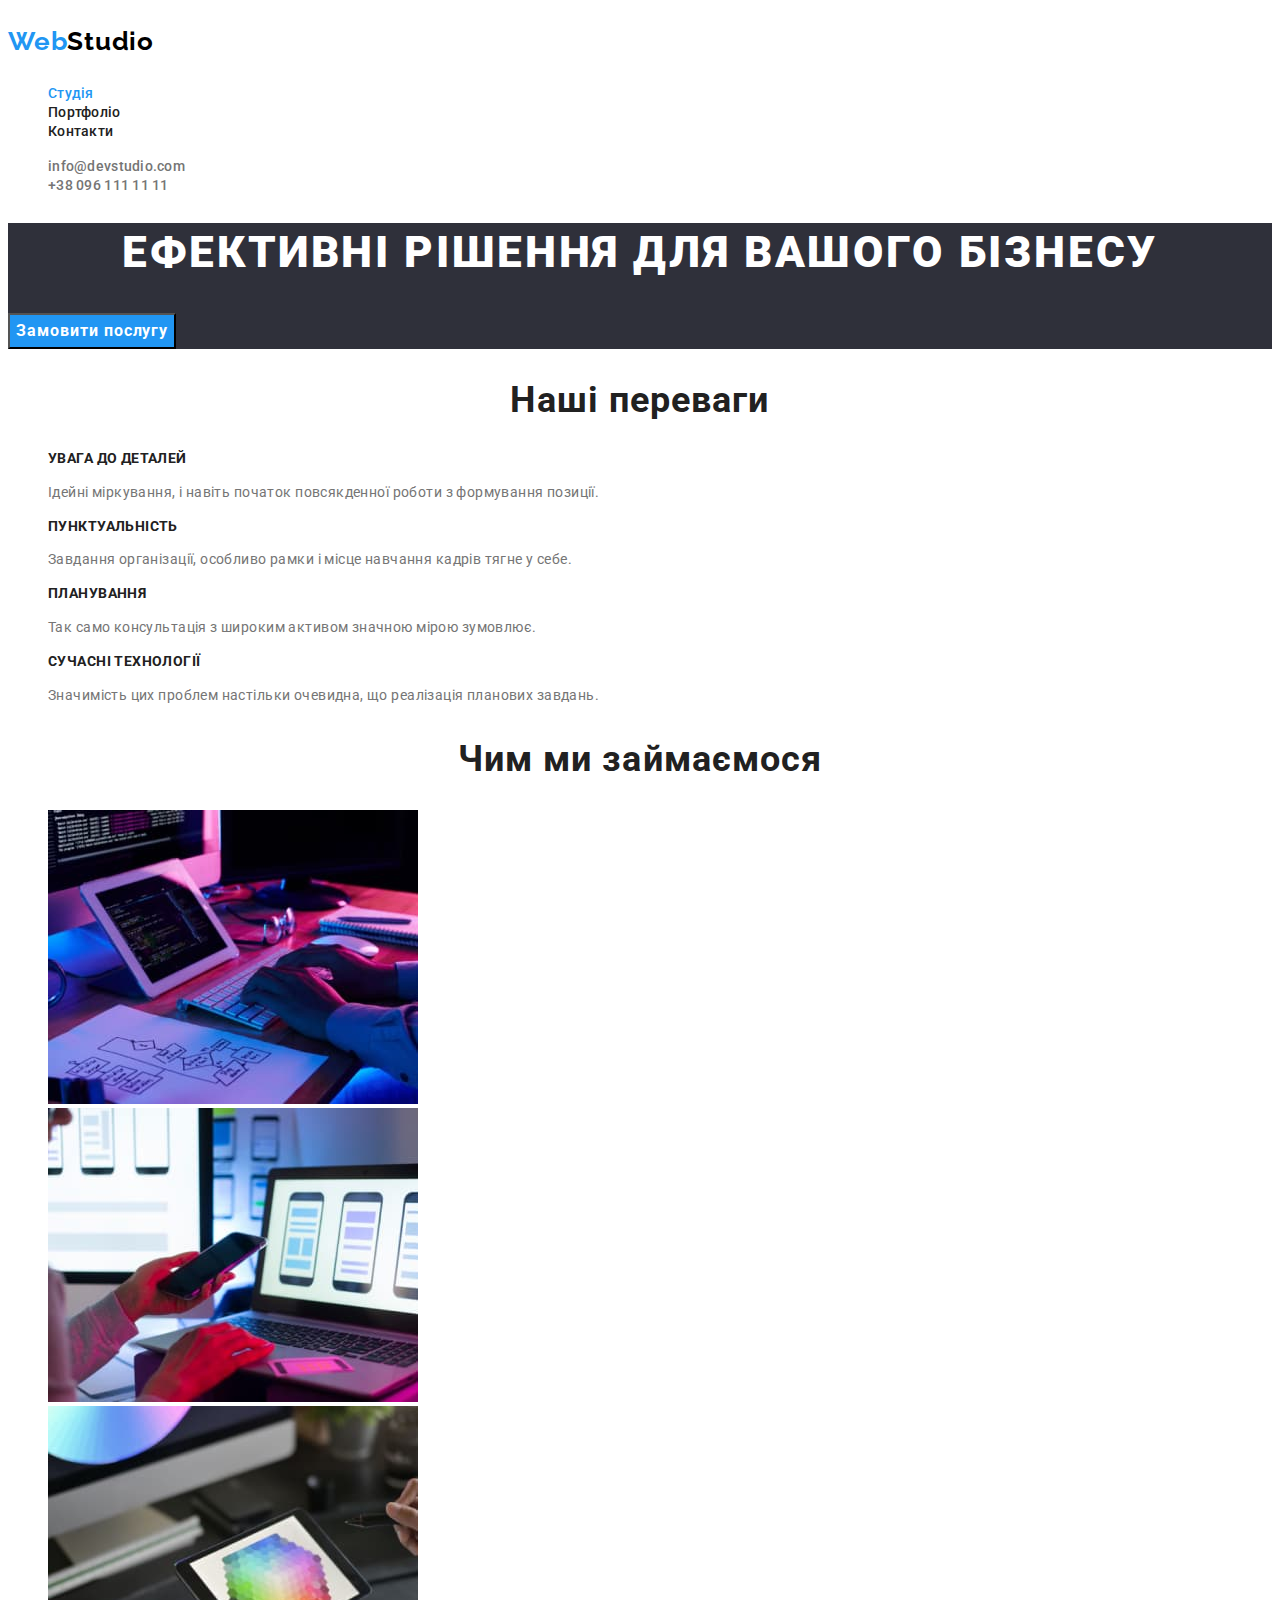
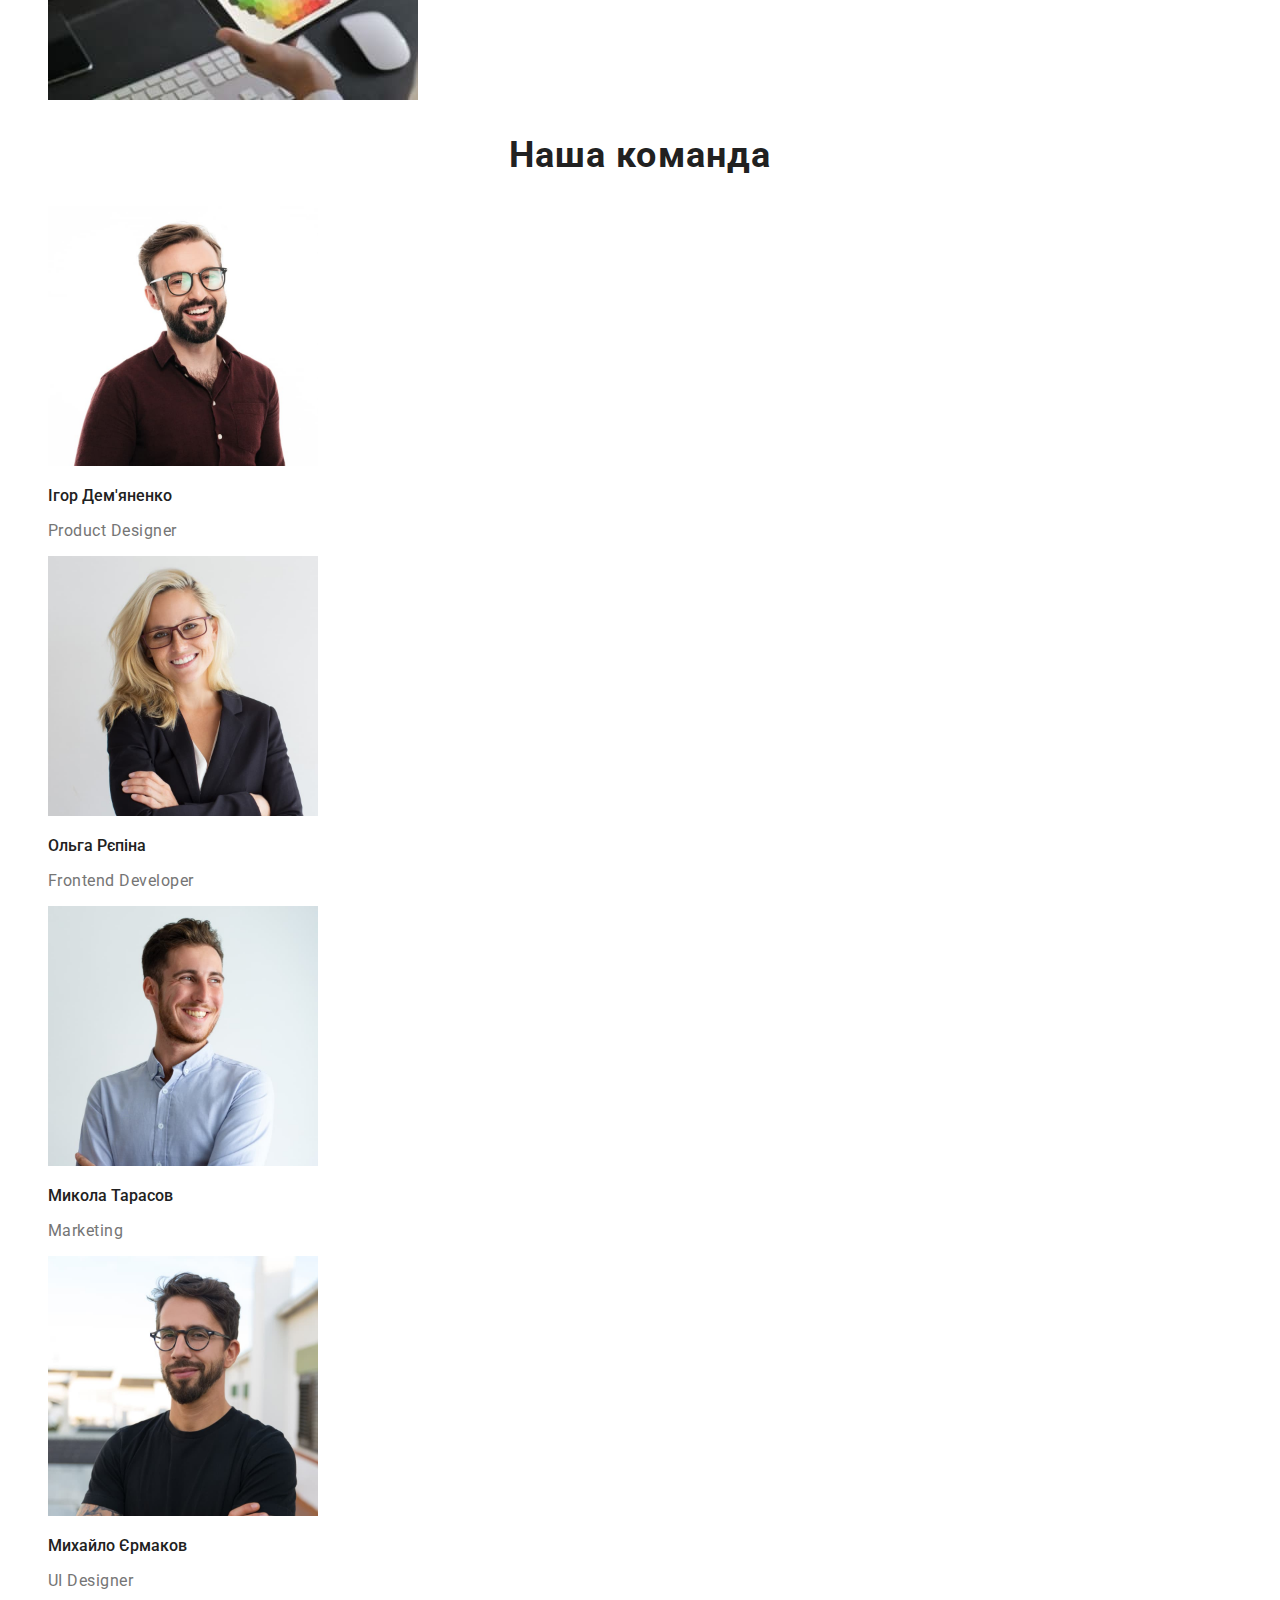
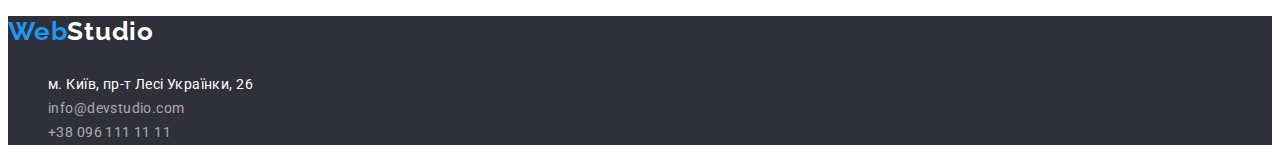
==== index.html @ 31d6a475 "from HW2" ====
<!DOCTYPE html>
<html lang="uk">
<head>
    <meta charset="UTF-8">
    <meta http-equiv="X-UA-Compatible" content="IE=edge">
    <meta name="viewport" content="width=, initial-scale=1.0">
    <title>Document</title>
    <link rel="preconnect" href="https://fonts.googleapis.com">
    <link rel="preconnect" href="https://fonts.gstatic.com" crossorigin>
    <link href="https://fonts.googleapis.com/css2?family=Raleway:wght@700&family=Roboto:wght@400;500;700;900&display=swap"
        rel="stylesheet">
    <link rel='stylesheet' type='text/css' media='screen' href='./css/styles.css'>
</head>
<body>
   <header>
    <a href="./" class="logo link"> 
        <p><span class="logo-span">Web</span>Studio</p>
    </a>
    <nav class="site-nav">
        <ul class="list">
            <li><a href="./" class="link current">Студія</a></li>
            <li><a href="./portfolio.html" class="link">Портфоліо</a></li>
            <li><a href="" class="link">Контакти</a></li>
        </ul>
    </nav>
         <ul class="list">
            <li><a href="mailto:info@devstudio.com" class="contact link">info@devstudio.com</a></li>
            <li><a href="tel:+380961111111" class="contact link">+38 096 111 11 11</a></li>
        </ul>
    </header> 
    <main>
        <!-- Ефективні рішення -->
        <section class="hero">
           <h1 class="hero-title">Ефективні рішення для вашого бізнесу</h1> 
           <button type="button" class="hero-button">Замовити послугу</button>
        </section>
        <!-- Наші переваги -->
        <section class="section">
            <h2 class="section-title">Наші переваги</h2>
            <ul class="list">
                <li>
                    <h3 class="list-title">Увага до деталей</h3>
                    <p class="text">Ідейні міркування, і навіть початок повсякденної роботи з формування позиції.</p>
                </li>
                <li>
                    <h3 class="list-title">Пунктуальність</h3>
                    <p class="text">Завдання організації, особливо рамки і місце навчання кадрів тягне у себе.</p>
                </li>
                <li>
                    <h3 class="list-title">Планування</h3>
                    <p class="text">Так само консультація з широким активом значною мірою зумовлює.</p>
                </li>
                <li>
                    <h3 class="list-title">Сучасні технології</h3>
                    <p class="text">Значимість цих проблем настільки очевидна, що реалізація планових завдань.</p>
                </li>
            </ul>

        </section>
        <!-- Чии ми займаємося -->
        <section class="section">
            <h2 class="section-title">Чим ми займаємося</h2>
            <ul class="list">
                <li>
                    <a> <img src="./images/keyboard.jpg"                         
                        alt="Розробка алгоритмів"
                        width="370">
                    </a>
                </li>
                <li>
                    <a> <img 
                        src="./images/mobile.jpg"                         
                        alt="Розробка мобільних додатків"
                        width="370">
                    </a>
                </li>
                <li>
                    <a> <img
                        src="./images/tablet.jpg" 
                        alt="Дизайн додатків"
                        width="370">
                    </a>
                </li>

            </ul>
        </section>
        <!-- Наша команда -->
        <section class="section">
            <h2 class="section-title">Наша команда</h2>
            <ul class="list">
                <li>
                    <img src="./images/igor.jpg" alt="Ігор Дем'яненко" width="270">
                    <h3 class="list-title-card">Ігор Дем'яненко</h3>
                    <p class="text-card">Product Designer</p>
                </li>
                <li>
                    <img src="./images/olga.jpg" alt="Ольга Рєпіна" width="270">
                    <h3 class="list-title-card">Ольга Рєпіна</h3>
                    <p class="text-card">Frontend Developer</p>
                </li>
                <li>
                    <img src="./images/mykola.jpg" alt="Микола Тарасов" width="270">
                    <h3 class="list-title-card">Микола Тарасов</h3>
                    <p class="text-card">Marketing</p>
                </li>
                <li>
                    <img src="./images/myhaylo.jpg" alt="Михайло Єрмаков" width="270">
                    <h3 class="list-title-card">Михайло Єрмаков</h3>
                    <p class="text-card">UI Designer</p>
                </li>               
            </ul>

        </section>
    </main>
    <footer class="footer">
        <a href="./" class="logo link">
        <p><span class="logo-span">Web</span>Studio</p>
        </a>
        <address>
            <ul class="list">
                <li>
                    <a href="https://goo.gl/maps/5GoLToWiokg9kuVe7" class="address link">м. Київ, пр-т Лесі Українки, 26</a>
                </li>
                <li>
                    <a href="mailto:info@devstudio.com" class="contact-footer link">info@devstudio.com</a>
                </li>
                <li>
                    <a href="tel:+380961111111" class="contact-footer link">+38 096 111 11 11</a>
                </li>
            </ul>
        </address>

    </footer>
</body>
</html>
---- css/styles.css ----
:root {
    --bg-color-white: #ffffff;
    --bg-color-primary: #f5f5f5;
    --bg-color-secondary: #f5f4fa;
    --bd-color-brand: #2f303a;
    --bg-color-cards: #eeeeee;
    --primary-text-color: #212121;
    --secondary-text-color: #757575;
    --color-text-white: #ffffff;
    --color-text-focus: #2196f3;
    --color-button-primary: #2196f3;
    --color-button-secondary: #f5f4fa;
    --color-contact: rgba(255,255,255,0.6);
    }
body {
        background-color: var(--bg-color-white);
        font-family: Roboto, sans-serif;         
    }
.link {
    text-decoration: none;
}
.list {
        list-style: none;
    }
    /* Logo  */
.logo {
    font-family: Raleway, sans-serif;
    font-weight: 700;
    font-size: 26px;
    line-height: 1.19;
    letter-spacing: 0.03em;
    color: #000;
}
.logo-span {
    color: var(--color-text-focus);
}
    /* site-nav */
.site-nav .link {
    color: var(--primary-text-color);
    font-weight: 500;
    font-size: 14px;
    line-height: 1.14;
    letter-spacing: 0.02em;
     }
.site-nav .link.current {
    color: var(--color-text-focus);
}

.site-nav .link:hover,
.site-nav .link:focus {
    color: var(--color-text-focus);   
            }
/* Contact */
.contact {
    color: var(--secondary-text-color);
    font-weight: 500;
    font-size: 14px;
    line-height: 1.14x;
    letter-spacing: 0.02em;
}
.contact:hover,
.contact:focus {
    color: var(--color-text-focus);
}
/* Hero */
.hero {
    color: var(--color-text-white);
    background-color: var(--bd-color-brand);
}
.hero-title {
    font-weight: 900;
    font-size: 44px;
    line-height: 1.36;
    text-align: center;
    letter-spacing: 0.06em;
    text-transform: uppercase;
}
.hero-button {
    color: var(--color-text-white);
    background-color: var(--color-button-primary);
    font-family: Roboto, sans-serif;
    font-weight: 700;
    font-size: 16px;
    line-height: 1.88;
    text-align: center;
    letter-spacing: 0.06em;
}
/* section */
.section-title{
    color: var(--primary-text-color);
    font-weight: 700;
    font-size: 36px;
    line-height: 1.17;
    text-align: center;
    letter-spacing: 0.03em;
}
.list-title {
    color: var(--primary-text-color);
    font-weight: 700;
    font-size: 14px;
    line-height: 1.14;
    letter-spacing: 0.03em;
    text-transform: uppercase;
}
.list-title-card {
    color: var(--primary-text-color);
    font-weight: 500;
    font-size: 16px;
    line-height: 1.19;
}
.list-title-portfolio {
    color: var(--primary-text-color);
    font-weight: 700;
    font-size: 18px;
    line-height: 2;
    letter-spacing: 0.06em;

    
}
.text {
    color: var(--secondary-text-color);
    font-size: 14px;
    line-height: 1.71;
    letter-spacing: 0.03em;
}
.text-card {
    color: var(--secondary-text-color);
    font-size: 16px;
    line-height: 1.19;    
    letter-spacing: 0.03em;
}
.text-portfolio {
    color: var(--secondary-text-color);
    font-size: 16px;
    line-height: 1.88;
    letter-spacing: 0.03em;   
}
/* button */
.button {
    color: var(--primary-text-color);
    background-color: var(--bg-color-secondary);
    font-family: Roboto, sans-serif;
    font-weight: 500;
    font-size: 16px;
    line-height: 1.63;
    text-align: center;
    letter-spacing: 0.03em;
}
.button:hover,
.button:focus {
    color: var(--color-text-white);
    background-color: var(--color-text-focus);
} 

/* Footer */
.footer {
    background-color: var(--bd-color-brand);
}
.footer .logo {
    color: var(--color-text-white);
}
.address {
    color: var(--color-text-white);
    font-style: normal;
    font-size: 14px;
    line-height: 1.71;
    letter-spacing: 0.03em;
}

.contact-footer {
    color: var(--color-contact);
    font-style: normal;
    font-size: 14px;
    line-height: 1.71;
    letter-spacing: 0.03em;
}
.address:hover,
.address:focus,
.contact-footer:hover,
.contact-footer:focus {
    color: var(--color-text-focus);
}
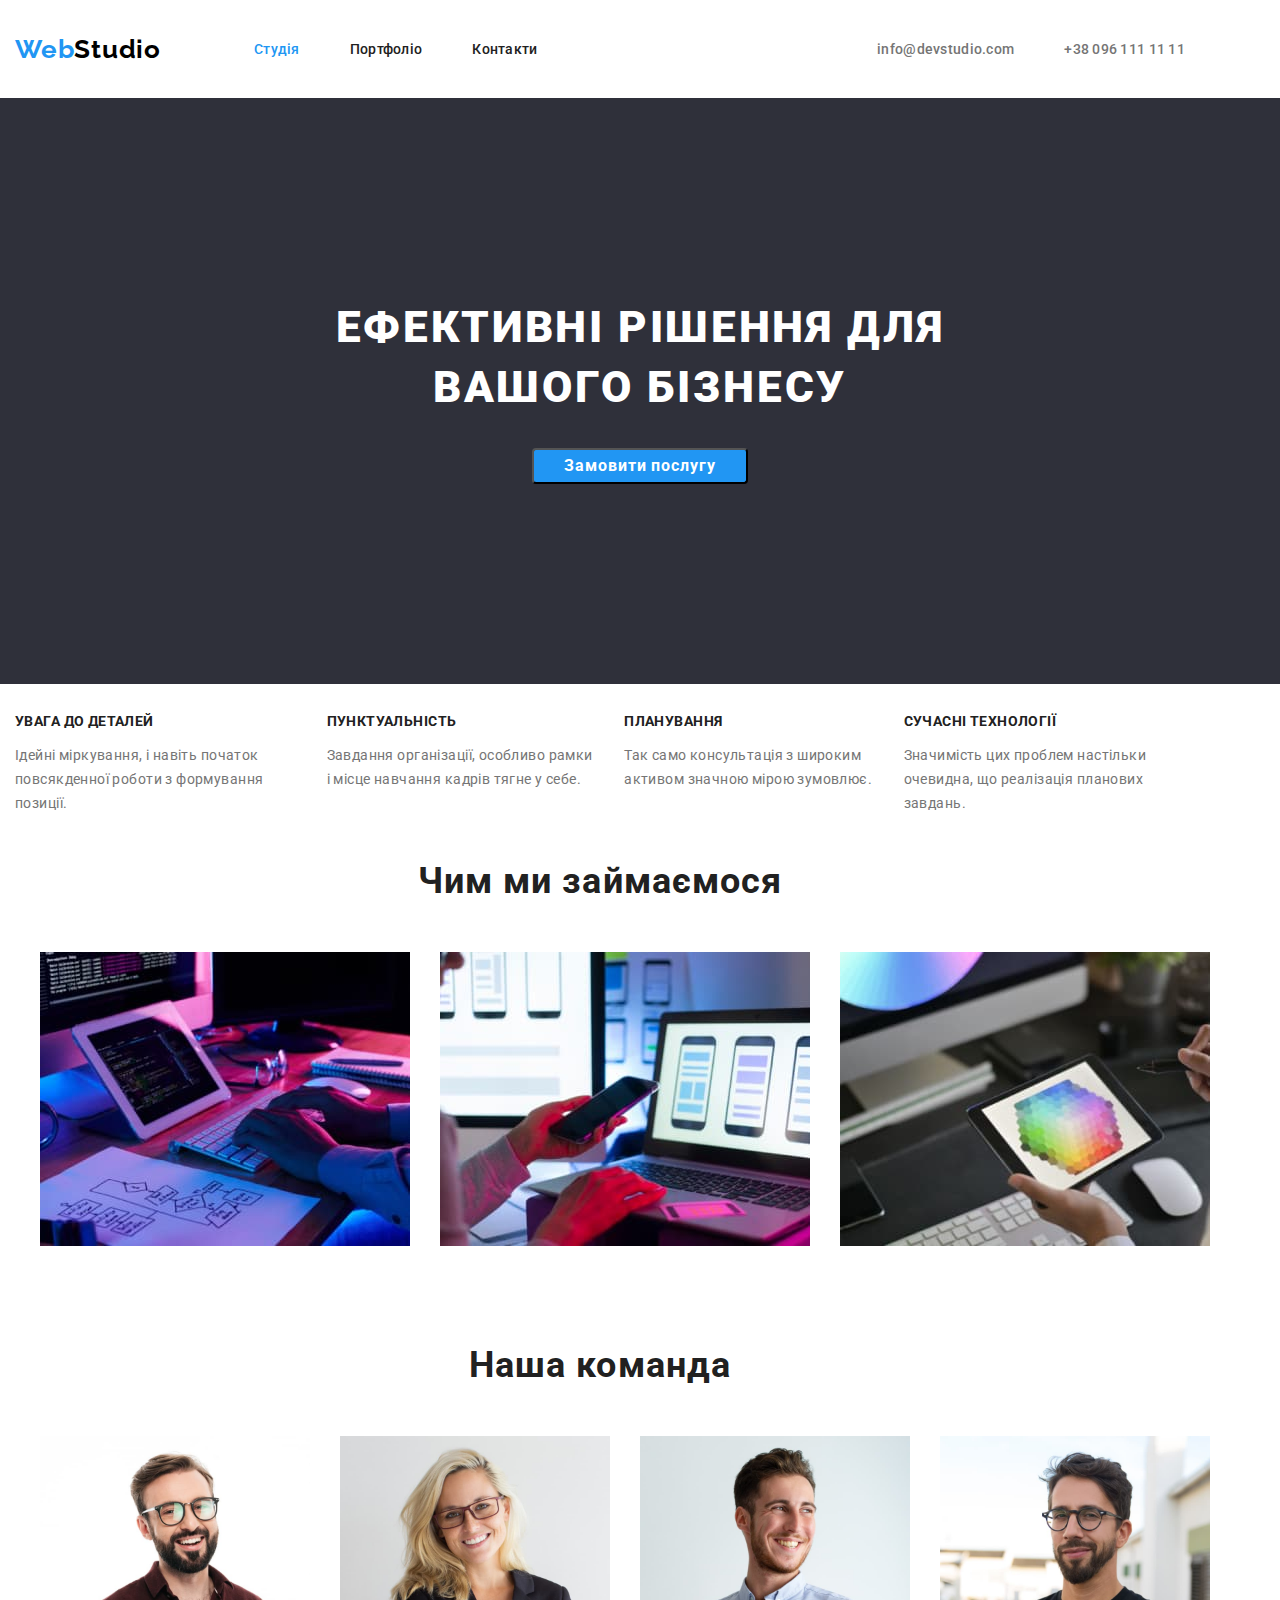
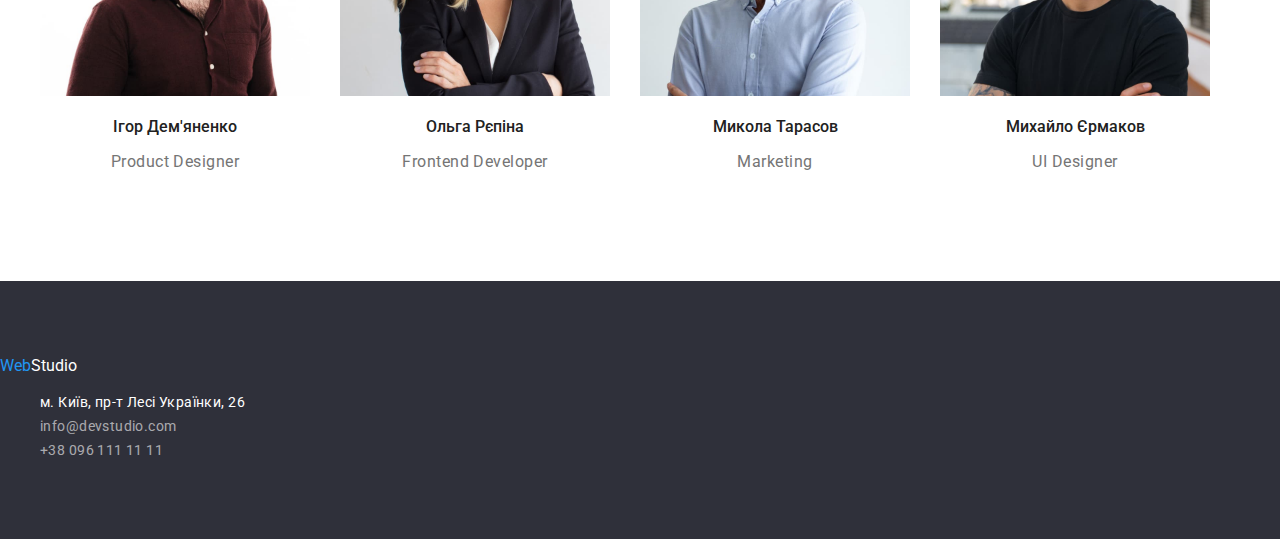
==== commit 0b51512f: "finish" ====
--- a/index.html
+++ b/index.html
@@ -9,24 +9,31 @@
     <link rel="preconnect" href="https://fonts.gstatic.com" crossorigin>
     <link href="https://fonts.googleapis.com/css2?family=Raleway:wght@700&family=Roboto:wght@400;500;700;900&display=swap"
         rel="stylesheet">
+    <link rel="stylesheet" href="https://cdnjs.cloudflare.com/ajax/libs/modern-normalize/1.1.0/modern-normalize.min.css">
     <link rel='stylesheet' type='text/css' media='screen' href='./css/styles.css'>
 </head>
 <body>
    <header>
-    <a href="./" class="logo link"> 
-        <p><span class="logo-span">Web</span>Studio</p>
-    </a>
-    <nav class="site-nav">
-        <ul class="list">
-            <li><a href="./" class="link current">Студія</a></li>
-            <li><a href="./portfolio.html" class="link">Портфоліо</a></li>
-            <li><a href="" class="link">Контакти</a></li>
-        </ul>
-    </nav>
-         <ul class="list">
-            <li><a href="mailto:info@devstudio.com" class="contact link">info@devstudio.com</a></li>
-            <li><a href="tel:+380961111111" class="contact link">+38 096 111 11 11</a></li>
-        </ul>
+    <div class="container">
+        <div class="header-container">
+           
+            <nav class="site-nav"> 
+                <a href="./" class="logo link">
+                <p><span class="logo-span">Web</span>Studio</p>
+                </a>           
+                <ul class="list container-nav">
+                    <li><a href="./" class="link current">Студія</a></li>
+                    <li><a href="./portfolio.html" class="link">Портфоліо</a></li>
+                    <li><a href="" class="link">Контакти</a></li>
+                </ul>
+            </nav>
+            <ul class="list container-nav">
+                <li><a href="mailto:info@devstudio.com" class="contact link">info@devstudio.com</a></li>
+                <li><a href="tel:+380961111111" class="contact link">+38 096 111 11 11</a></li>
+            </ul>
+        
+        </div>
+    </div>
     </header> 
     <main>
         <!-- Ефективні рішення -->
@@ -36,8 +43,9 @@
         </section>
         <!-- Наші переваги -->
         <section class="section">
-            <h2 class="section-title">Наші переваги</h2>
-            <ul class="list">
+            <h2 class="section-title display-none">Наші переваги</h2>
+            
+            <ul class="list benefits-container">
                 <li>
                     <h3 class="list-title">Увага до деталей</h3>
                     <p class="text">Ідейні міркування, і навіть початок повсякденної роботи з формування позиції.</p>
@@ -59,35 +67,31 @@
         </section>
         <!-- Чии ми займаємося -->
         <section class="section">
-            <h2 class="section-title">Чим ми займаємося</h2>
-            <ul class="list">
-                <li>
-                    <a> <img src="./images/keyboard.jpg"                         
-                        alt="Розробка алгоритмів"
-                        width="370">
-                    </a>
-                </li>
-                <li>
-                    <a> <img 
-                        src="./images/mobile.jpg"                         
-                        alt="Розробка мобільних додатків"
-                        width="370">
-                    </a>
-                </li>
-                <li>
-                    <a> <img
-                        src="./images/tablet.jpg" 
-                        alt="Дизайн додатків"
-                        width="370">
-                    </a>
-                </li>
-
-            </ul>
+            
+             <h2 class="section-title">Чим ми займаємося</h2>
+     
+                   <ul class="list whatwedo-container">
+                    <li>
+                        <a> <img src="./images/keyboard.jpg" alt="Розробка алгоритмів" width="370">
+                        </a>
+                    </li>
+                    <li>
+                        <a> <img src="./images/mobile.jpg" alt="Розробка мобільних додатків" width="370">
+                        </a>
+                    </li>
+                    <li>
+                        <a> <img src="./images/tablet.jpg" alt="Дизайн додатків" width="370">
+                        </a>
+                    </li>
+                
+                </ul>
+         
+            
         </section>
         <!-- Наша команда -->
         <section class="section">
             <h2 class="section-title">Наша команда</h2>
-            <ul class="list">
+            <ul class="list teams-container">
                 <li>
                     <img src="./images/igor.jpg" alt="Ігор Дем'яненко" width="270">
                     <h3 class="list-title-card">Ігор Дем'яненко</h3>
--- a/css/styles.css
+++ b/css/styles.css
@@ -22,19 +22,41 @@
 .list {
         list-style: none;
     }
+ 
+
+.header-container {
+    width: 1200px;
+    padding: 0 15px;
+    display: flex;
+    align-items: center;
+    justify-content: space-between;
+   
+}
     /* Logo  */
-.logo {
+.site-nav .logo.link {     
     font-family: Raleway, sans-serif;
     font-weight: 700;
     font-size: 26px;
     line-height: 1.19;
     letter-spacing: 0.03em;
     color: #000;
+    margin: 0px;
 }
 .logo-span {
     color: var(--color-text-focus);
 }
     /* site-nav */
+.container-nav {
+    display: flex;
+    justify-content: space-between;
+    gap: 50px;
+    padding: 24px 0;
+}  
+.site-nav {
+    display: flex;
+    align-items: center;
+    gap: 93px;  
+}  
 .site-nav .link {
     color: var(--primary-text-color);
     font-weight: 500;
@@ -66,6 +88,10 @@
 .hero {
     color: var(--color-text-white);
     background-color: var(--bd-color-brand);
+    margin: 0px;
+    padding: 200px 0px;
+    max-width: 1600px;
+
 }
 .hero-title {
     font-weight: 900;
@@ -74,8 +100,11 @@
     text-align: center;
     letter-spacing: 0.06em;
     text-transform: uppercase;
+    width: 696px;
+    margin: 0 auto 30px;
 }
 .hero-button {
+    display: flex;
     color: var(--color-text-white);
     background-color: var(--color-button-primary);
     font-family: Roboto, sans-serif;
@@ -84,8 +113,33 @@
     line-height: 1.88;
     text-align: center;
     letter-spacing: 0.06em;
+    width: 216px;
+    border-radius: 4px;
+    margin: 0 auto;
+    justify-content: center;
+
+
 }
 /* section */
+
+.section-title.display-none {
+display: none;
+}
+.benefits-container {
+    display: flex;
+    width: 1200px;
+    padding: 0 15px;    
+    justify-content: space-between;
+    gap: 30px
+
+}
+.whatwedo-container {
+    display: flex;
+    justify-content: space-between;
+    gap: 30px;
+    width: 1200px;
+    margin-bottom: 94px;
+}
 .section-title{
     color: var(--primary-text-color);
     font-weight: 700;
@@ -93,6 +147,8 @@
     line-height: 1.17;
     text-align: center;
     letter-spacing: 0.03em;
+    width: 1200px;
+    margin-bottom: 50px;
 }
 .list-title {
     color: var(--primary-text-color);
@@ -102,11 +158,19 @@
     letter-spacing: 0.03em;
     text-transform: uppercase;
 }
+.teams-container {
+    display: flex;
+    gap: 30px;
+    margin-bottom: 94px;
+
+}
+
 .list-title-card {
     color: var(--primary-text-color);
     font-weight: 500;
     font-size: 16px;
     line-height: 1.19;
+    text-align: center;
 }
 .list-title-portfolio {
     color: var(--primary-text-color);
@@ -128,6 +192,7 @@
     font-size: 16px;
     line-height: 1.19;    
     letter-spacing: 0.03em;
+    text-align: center;
 }
 .text-portfolio {
     color: var(--secondary-text-color);
@@ -135,7 +200,15 @@
     line-height: 1.88;
     letter-spacing: 0.03em;   
 }
+.filter-container {
+    display: flex;
+    width: 1200px;
+    gap: 8px;
+    justify-content: center;
+    margin-bottom: 34px;
+}
 /* button */
+
 .button {
     color: var(--primary-text-color);
     background-color: var(--bg-color-secondary);
@@ -145,19 +218,30 @@
     line-height: 1.63;
     text-align: center;
     letter-spacing: 0.03em;
+    border-radius: 4px;
+    padding: 0 22px;
 }
 .button:hover,
 .button:focus {
     color: var(--color-text-white);
     background-color: var(--color-text-focus);
 } 
-
+.portfolio-container {
+    display: flex;
+    width: 1200px;
+    gap: calc((100%-60px)/3);
+    justify-content: center;
+    flex-wrap: wrap;
+}
 /* Footer */
 .footer {
     background-color: var(--bd-color-brand);
+    max-width: 1600px;
+    padding: 60px 0;
 }
 .footer .logo {
     color: var(--color-text-white);
+   
 }
 .address {
     color: var(--color-text-white);
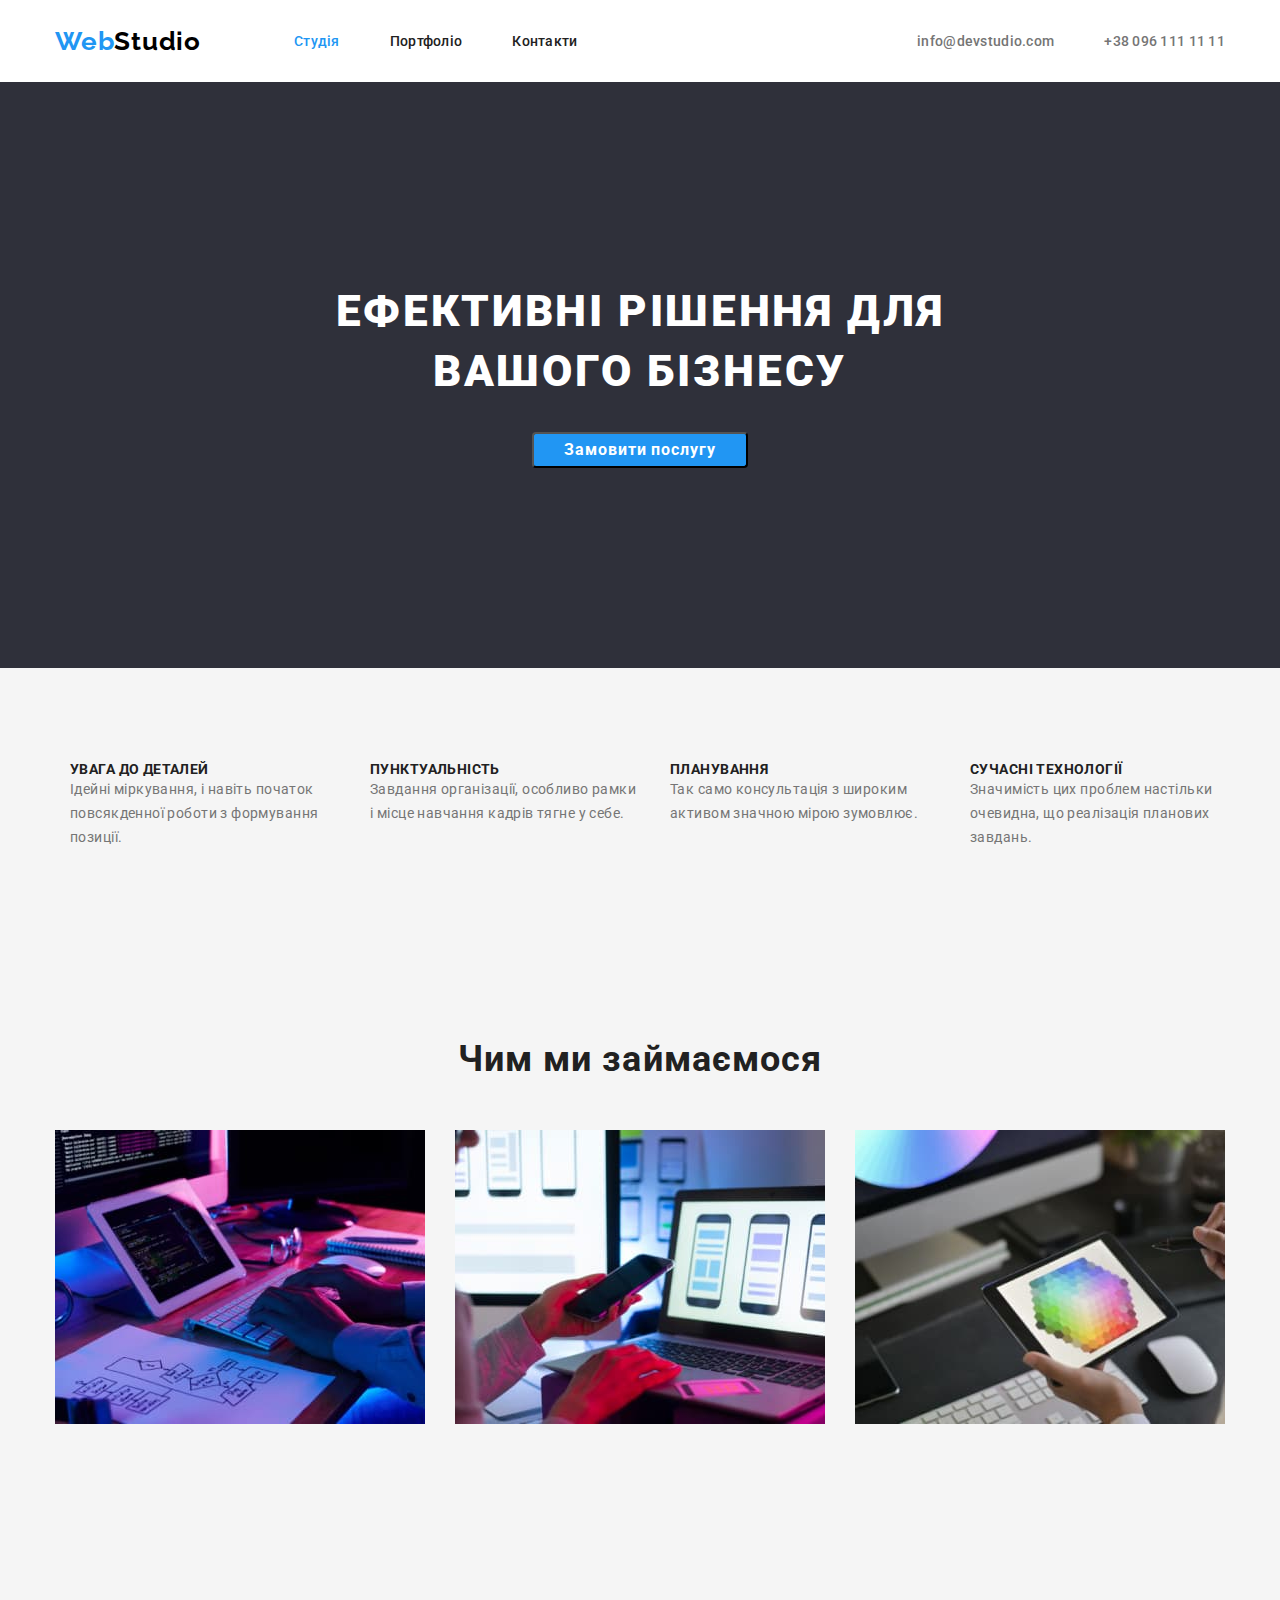
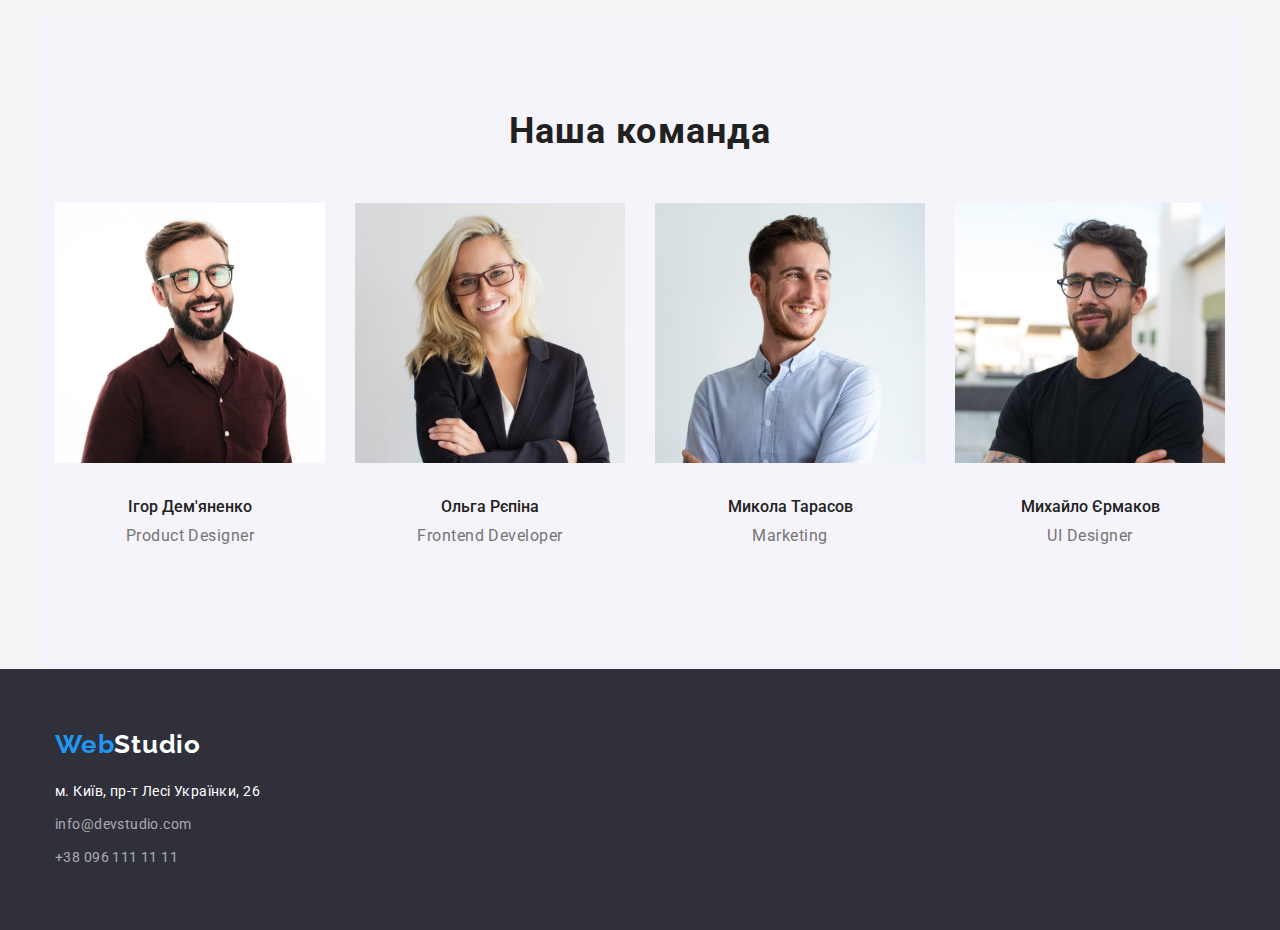
==== commit abc0ec97: "version 2" ====
--- a/index.html
+++ b/index.html
@@ -15,22 +15,29 @@
 <body>
    <header>
     <div class="container">
-        <div class="header-container">
-           
+        <div class="header-container">           
             <nav class="site-nav"> 
                 <a href="./" class="logo link">
                 <p><span class="logo-span">Web</span>Studio</p>
-                </a>           
-                <ul class="list container-nav">
-                    <li><a href="./" class="link current">Студія</a></li>
-                    <li><a href="./portfolio.html" class="link">Портфоліо</a></li>
-                    <li><a href="" class="link">Контакти</a></li>
+                </a>  
+                <ul class="list">
+                    <div class="container-nav">
+                        <li><a href="./" class="link current">Студія</a></li>
+                        <li><a href="./portfolio.html" class="link">Портфоліо</a></li>
+                        <li><a href="" class="link">Контакти</a></li>
+                    </div>
                 </ul>
+                
             </nav>
-            <ul class="list container-nav">
-                <li><a href="mailto:info@devstudio.com" class="contact link">info@devstudio.com</a></li>
-                <li><a href="tel:+380961111111" class="contact link">+38 096 111 11 11</a></li>
-            </ul>
+                
+            <ul class="list">
+                <div class="adress-container">
+                        <li><a href="mailto:info@devstudio.com" class="contact link">info@devstudio.com</a></li>
+                        <li><a href="tel:+380961111111" class="contact link">+38 096 111 11 11</a></li>
+                </div>
+            </ul>                    
+            
+               
         
         </div>
     </div>
@@ -38,101 +45,118 @@
     <main>
         <!-- Ефективні рішення -->
         <section class="hero">
-           <h1 class="hero-title">Ефективні рішення для вашого бізнесу</h1> 
-           <button type="button" class="hero-button">Замовити послугу</button>
-        </section>
+            <div class="container">
+                <h1 class="hero-title">Ефективні рішення для вашого бізнесу</h1> 
+                <button type="button" class="hero-button">Замовити послугу</button>
+            </div>
+           </section>
         <!-- Наші переваги -->
         <section class="section">
-            <h2 class="section-title display-none">Наші переваги</h2>
+            <div class="container">
+                <h2 class="section-title display-none">Наші переваги</h2>
+                <ul class="list ">
+                    <div class="benefits-container">
+                        <li>
+                            <h3 class="list-title">Увага до деталей</h3>
+                            <p class="text">Ідейні міркування, і навіть початок повсякденної роботи з формування позиції.</p>
+                        </li>
+                        <li>
+                            <h3 class="list-title">Пунктуальність</h3>
+                            <p class="text">Завдання організації, особливо рамки і місце навчання кадрів тягне у себе.</p>
+                        </li>
+                        <li>
+                            <h3 class="list-title">Планування</h3>
+                            <p class="text">Так само консультація з широким активом значною мірою зумовлює.</p>
+                        </li>
+                        <li>
+                            <h3 class="list-title">Сучасні технології</h3>
+                            <p class="text">Значимість цих проблем настільки очевидна, що реалізація планових завдань.</p>
+                        </li>
+                    </div>
+                    
+                </ul>
+            </div>
             
-            <ul class="list benefits-container">
-                <li>
-                    <h3 class="list-title">Увага до деталей</h3>
-                    <p class="text">Ідейні міркування, і навіть початок повсякденної роботи з формування позиції.</p>
-                </li>
-                <li>
-                    <h3 class="list-title">Пунктуальність</h3>
-                    <p class="text">Завдання організації, особливо рамки і місце навчання кадрів тягне у себе.</p>
-                </li>
-                <li>
-                    <h3 class="list-title">Планування</h3>
-                    <p class="text">Так само консультація з широким активом значною мірою зумовлює.</p>
-                </li>
-                <li>
-                    <h3 class="list-title">Сучасні технології</h3>
-                    <p class="text">Значимість цих проблем настільки очевидна, що реалізація планових завдань.</p>
-                </li>
-            </ul>
 
         </section>
         <!-- Чии ми займаємося -->
         <section class="section">
-            
-             <h2 class="section-title">Чим ми займаємося</h2>
-     
-                   <ul class="list whatwedo-container">
-                    <li>
-                        <a> <img src="./images/keyboard.jpg" alt="Розробка алгоритмів" width="370">
-                        </a>
-                    </li>
-                    <li>
-                        <a> <img src="./images/mobile.jpg" alt="Розробка мобільних додатків" width="370">
-                        </a>
-                    </li>
-                    <li>
-                        <a> <img src="./images/tablet.jpg" alt="Дизайн додатків" width="370">
-                        </a>
-                    </li>
+            <div class="container">
+                <h2 class="section-title">Чим ми займаємося</h2>
+                
+                <ul class="list">
+                    <div class="whatwedo-container">
+                        <li>
+                            <a> <img src="./images/keyboard.jpg" alt="Розробка алгоритмів" width="370">
+                            </a>
+                        </li>
+                        <li>
+                            <a> <img src="./images/mobile.jpg" alt="Розробка мобільних додатків" width="370">
+                            </a>
+                        </li>
+                        <li>
+                            <a> <img src="./images/tablet.jpg" alt="Дизайн додатків" width="370">
+                            </a>
+                        </li>
+                    </div>                 
                 
                 </ul>
-         
+            </div>             
             
         </section>
         <!-- Наша команда -->
-        <section class="section">
-            <h2 class="section-title">Наша команда</h2>
-            <ul class="list teams-container">
-                <li>
-                    <img src="./images/igor.jpg" alt="Ігор Дем'яненко" width="270">
-                    <h3 class="list-title-card">Ігор Дем'яненко</h3>
-                    <p class="text-card">Product Designer</p>
-                </li>
-                <li>
-                    <img src="./images/olga.jpg" alt="Ольга Рєпіна" width="270">
-                    <h3 class="list-title-card">Ольга Рєпіна</h3>
-                    <p class="text-card">Frontend Developer</p>
-                </li>
-                <li>
-                    <img src="./images/mykola.jpg" alt="Микола Тарасов" width="270">
-                    <h3 class="list-title-card">Микола Тарасов</h3>
-                    <p class="text-card">Marketing</p>
-                </li>
-                <li>
-                    <img src="./images/myhaylo.jpg" alt="Михайло Єрмаков" width="270">
-                    <h3 class="list-title-card">Михайло Єрмаков</h3>
-                    <p class="text-card">UI Designer</p>
-                </li>               
-            </ul>
+        <section class="section teams">
+            <div class="container teams">
+                <h2 class="section-title">Наша команда</h2>
+                <ul class="list">
+                    <div class="teams-container">
+                        <li>
+                            <img src="./images/igor.jpg" alt="Ігор Дем'яненко" width="270">
+                            <h3 class="list-title-card">Ігор Дем'яненко</h3>
+                            <p class="text-card">Product Designer</p>
+                        </li>
+                        <li>
+                            <img src="./images/olga.jpg" alt="Ольга Рєпіна" width="270">
+                            <h3 class="list-title-card">Ольга Рєпіна</h3>
+                            <p class="text-card">Frontend Developer</p>
+                        </li>
+                        <li>
+                            <img src="./images/mykola.jpg" alt="Микола Тарасов" width="270">
+                            <h3 class="list-title-card">Микола Тарасов</h3>
+                            <p class="text-card">Marketing</p>
+                        </li>
+                        <li>
+                            <img src="./images/myhaylo.jpg" alt="Михайло Єрмаков" width="270">
+                            <h3 class="list-title-card">Михайло Єрмаков</h3>
+                            <p class="text-card">UI Designer</p>
+                        </li>
+                    </div>                    
+                </ul>
+                
+            </div>
+            
 
         </section>
     </main>
     <footer class="footer">
-        <a href="./" class="logo link">
-        <p><span class="logo-span">Web</span>Studio</p>
-        </a>
-        <address>
-            <ul class="list">
-                <li>
-                    <a href="https://goo.gl/maps/5GoLToWiokg9kuVe7" class="address link">м. Київ, пр-т Лесі Українки, 26</a>
-                </li>
-                <li>
-                    <a href="mailto:info@devstudio.com" class="contact-footer link">info@devstudio.com</a>
-                </li>
-                <li>
-                    <a href="tel:+380961111111" class="contact-footer link">+38 096 111 11 11</a>
-                </li>
-            </ul>
-        </address>
+        <div class="container">
+            <a href="./" class="logo-footer link">
+                <p><span class="logo-footer-span">Web</span>Studio</p>
+            </a>
+            <address>
+                <ul class="list">
+                    <li>
+                        <a href="https://goo.gl/maps/5GoLToWiokg9kuVe7" class="address link">м. Київ, пр-т Лесі Українки, 26</a>
+                    </li>
+                    <li>
+                        <a href="mailto:info@devstudio.com" class="contact-footer link">info@devstudio.com</a>
+                    </li>
+                    <li>
+                        <a href="tel:+380961111111" class="contact-footer link">+38 096 111 11 11</a>
+                    </li>
+                </ul>
+            </address>
+        </div>        
 
     </footer>
 </body>
--- a/css/styles.css
+++ b/css/styles.css
@@ -16,17 +16,41 @@
         background-color: var(--bg-color-white);
         font-family: Roboto, sans-serif;         
     }
+
+h1,
+h2,
+h3,
+h4,
+h5,
+h6,
+p {
+  margin: 0;
+}
+
+.section {
+    padding: 94px 0;
+    background-color: var(--bg-color-primary);
+}
+.container {
+    width: 100% ;
+    max-width: 1200px;
+    margin: 0 auto;
+    padding: 0 15px;
+    
+}
+
 .link {
     text-decoration: none;
 }
 .list {
         list-style: none;
+        margin: 0;
+        padding: 0;
+
     }
  
-
+/* Header */
 .header-container {
-    width: 1200px;
-    padding: 0 15px;
     display: flex;
     align-items: center;
     justify-content: space-between;
@@ -50,8 +74,14 @@
     display: flex;
     justify-content: space-between;
     gap: 50px;
-    padding: 24px 0;
+    }
+.adress-container {
+    display: flex;
+    justify-content: space-between;
+    gap: 50px;
+    padding: 32px 0;
 }  
+
 .site-nav {
     display: flex;
     align-items: center;
@@ -72,7 +102,7 @@
 .site-nav .link:focus {
     color: var(--color-text-focus);   
             }
-/* Contact */
+    /* Contact */
 .contact {
     color: var(--secondary-text-color);
     font-weight: 500;
@@ -84,14 +114,13 @@
 .contact:focus {
     color: var(--color-text-focus);
 }
+
 /* Hero */
 .hero {
     color: var(--color-text-white);
     background-color: var(--bd-color-brand);
     margin: 0px;
     padding: 200px 0px;
-    max-width: 1600px;
-
 }
 .hero-title {
     font-weight: 900;
@@ -125,19 +154,19 @@
 .section-title.display-none {
 display: none;
 }
+/* Наші переваги контейнер */
 .benefits-container {
     display: flex;
-    width: 1200px;
     padding: 0 15px;    
     justify-content: space-between;
     gap: 30px
 
 }
+/* Чим ми займаємось  */
 .whatwedo-container {
     display: flex;
     justify-content: space-between;
     gap: 30px;
-    width: 1200px;
     margin-bottom: 94px;
 }
 .section-title{
@@ -147,7 +176,6 @@
     line-height: 1.17;
     text-align: center;
     letter-spacing: 0.03em;
-    width: 1200px;
     margin-bottom: 50px;
 }
 .list-title {
@@ -157,12 +185,21 @@
     line-height: 1.14;
     letter-spacing: 0.03em;
     text-transform: uppercase;
+    width: 270px;
+}
+/* Наша команда */
+.section.teams {
+    padding: 0;
+}
+.container.teams {
+background-color: var(--bg-color-secondary);
+padding: 94px 15px;
 }
 .teams-container {
     display: flex;
     gap: 30px;
-    margin-bottom: 94px;
-
+    background-color: var (var(--bg-color-white));
+    border-radius: 0px 0px 4px 4px;
 }
 
 .list-title-card {
@@ -171,6 +208,7 @@
     font-size: 16px;
     line-height: 1.19;
     text-align: center;
+    margin: 30px 0 10px;
 }
 .list-title-portfolio {
     color: var(--primary-text-color);
@@ -189,20 +227,23 @@
 }
 .text-card {
     color: var(--secondary-text-color);
+    font-weight: 400;
     font-size: 16px;
     line-height: 1.19;    
     letter-spacing: 0.03em;
     text-align: center;
+    margin-bottom: 30px;
 }
 .text-portfolio {
+    display: inline-block;
     color: var(--secondary-text-color);
     font-size: 16px;
     line-height: 1.88;
-    letter-spacing: 0.03em;   
+    letter-spacing: 0.03em; 
+    padding-bottom: 20px;  
 }
 .filter-container {
     display: flex;
-    width: 1200px;
     gap: 8px;
     justify-content: center;
     margin-bottom: 34px;
@@ -228,21 +269,33 @@
 } 
 .portfolio-container {
     display: flex;
-    width: 1200px;
-    gap: calc((100%-60px)/3);
-    justify-content: center;
+    gap: 30px;
     flex-wrap: wrap;
+     
 }
 /* Footer */
 .footer {
     background-color: var(--bd-color-brand);
-    max-width: 1600px;
-    padding: 60px 0;
-}
-.footer .logo {
-    color: var(--color-text-white);
    
 }
+.footer .container {
+    padding: 60px 15px;
+}
+.logo-footer {    
+    display: inline-block;
+    font-family: Raleway, sans-serif;
+    font-weight: 700;
+    font-size: 26px;
+    line-height: 1.19;
+    letter-spacing: 0.03em;
+    color: var(--color-text-white);
+    padding-bottom: 20px;
+ 
+    }
+.logo-footer-span {
+    color: var(--color-text-focus);
+}
+
 .address {
     color: var(--color-text-white);
     font-style: normal;
@@ -252,12 +305,17 @@
 }
 
 .contact-footer {
+    display: inline-block;
     color: var(--color-contact);
     font-style: normal;
     font-size: 14px;
     line-height: 1.71;
     letter-spacing: 0.03em;
-}
+    padding-top: 9px;
+
+}
+.logo-footer:hover,
+.logo-footer:focus,
 .address:hover,
 .address:focus,
 .contact-footer:hover,
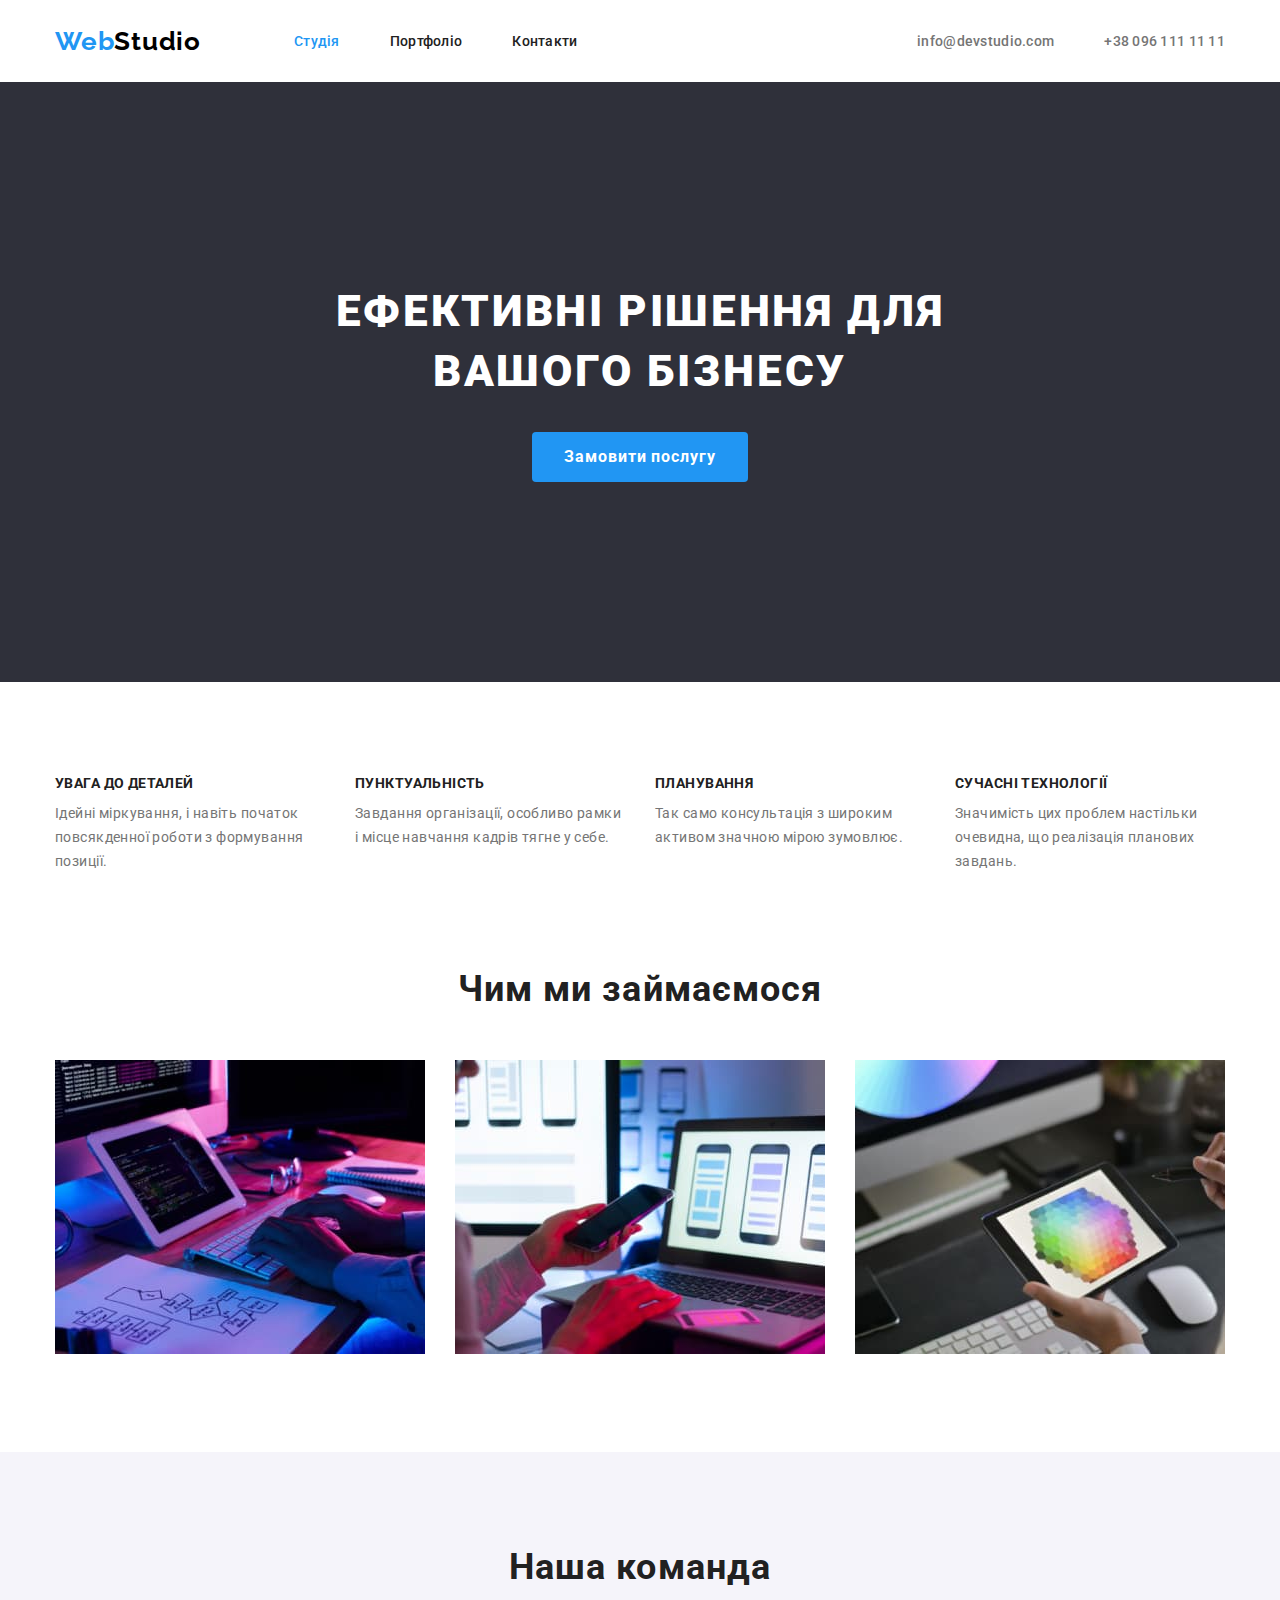
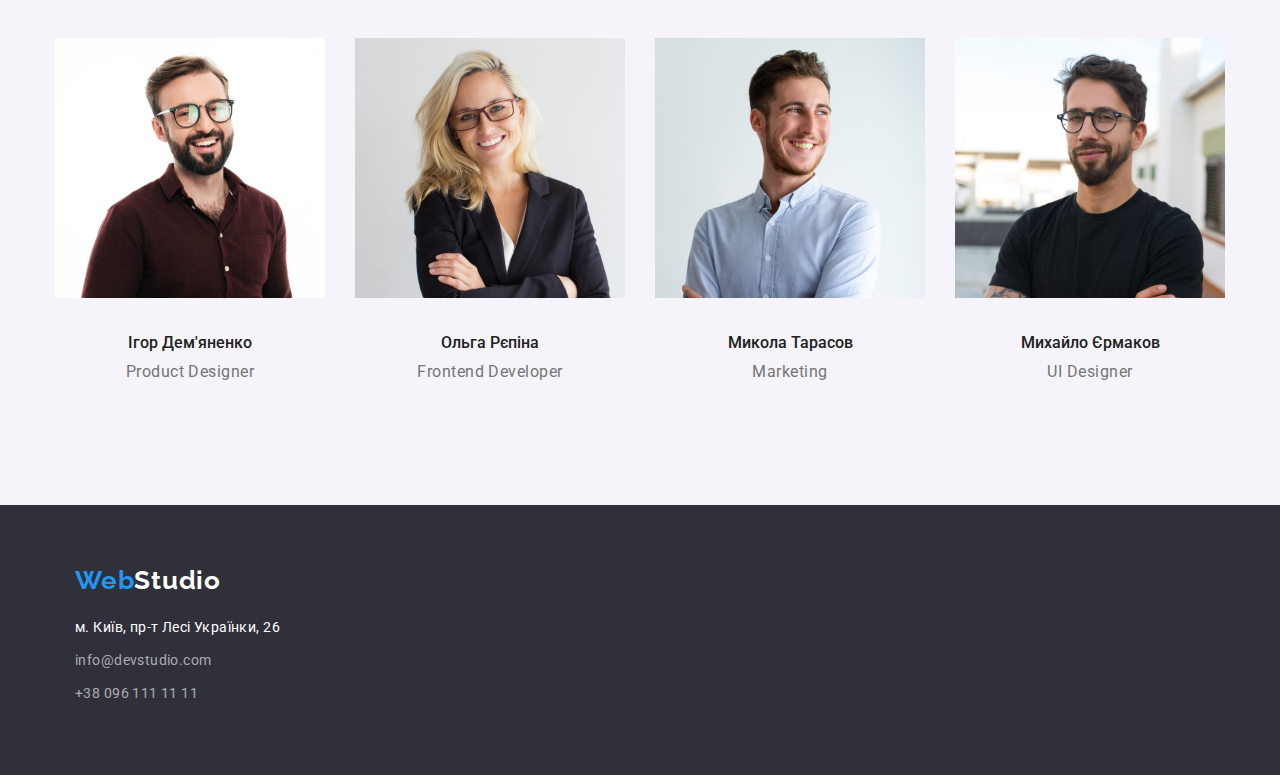
==== commit 206d90e1: "Finish2" ====
--- a/index.html
+++ b/index.html
@@ -4,7 +4,7 @@
     <meta charset="UTF-8">
     <meta http-equiv="X-UA-Compatible" content="IE=edge">
     <meta name="viewport" content="width=, initial-scale=1.0">
-    <title>Document</title>
+    <title>WebStudio</title>
     <link rel="preconnect" href="https://fonts.googleapis.com">
     <link rel="preconnect" href="https://fonts.gstatic.com" crossorigin>
     <link href="https://fonts.googleapis.com/css2?family=Raleway:wght@700&family=Roboto:wght@400;500;700;900&display=swap"
@@ -13,7 +13,7 @@
     <link rel='stylesheet' type='text/css' media='screen' href='./css/styles.css'>
 </head>
 <body>
-   <header>
+   <header class="header">
     <div class="container">
         <div class="header-container">           
             <nav class="site-nav"> 
@@ -35,10 +35,7 @@
                         <li><a href="mailto:info@devstudio.com" class="contact link">info@devstudio.com</a></li>
                         <li><a href="tel:+380961111111" class="contact link">+38 096 111 11 11</a></li>
                 </div>
-            </ul>                    
-            
-               
-        
+            </ul>              
         </div>
     </div>
     </header> 
@@ -80,10 +77,9 @@
 
         </section>
         <!-- Чии ми займаємося -->
-        <section class="section">
+        <section class="section middle">
             <div class="container">
-                <h2 class="section-title">Чим ми займаємося</h2>
-                
+                <h2 class="section-title">Чим ми займаємося</h2>                
                 <ul class="list">
                     <div class="whatwedo-container">
                         <li>
@@ -106,29 +102,37 @@
         </section>
         <!-- Наша команда -->
         <section class="section teams">
-            <div class="container teams">
+            <div class="container">
                 <h2 class="section-title">Наша команда</h2>
                 <ul class="list">
                     <div class="teams-container">
                         <li>
                             <img src="./images/igor.jpg" alt="Ігор Дем'яненко" width="270">
-                            <h3 class="list-title-card">Ігор Дем'яненко</h3>
-                            <p class="text-card">Product Designer</p>
+                            <div class="teams-title">
+                                <h3 class="list-title-card">Ігор Дем'яненко</h3>
+                                <p class="text-card">Product Designer</p>
+                            </div>
                         </li>
                         <li>
                             <img src="./images/olga.jpg" alt="Ольга Рєпіна" width="270">
-                            <h3 class="list-title-card">Ольга Рєпіна</h3>
-                            <p class="text-card">Frontend Developer</p>
+                            <div class="teams-title">
+                                <h3 class="list-title-card">Ольга Рєпіна</h3>
+                                <p class="text-card">Frontend Developer</p>
+                            </div>
                         </li>
                         <li>
                             <img src="./images/mykola.jpg" alt="Микола Тарасов" width="270">
-                            <h3 class="list-title-card">Микола Тарасов</h3>
-                            <p class="text-card">Marketing</p>
+                            <div class="teams-title">
+                                <h3 class="list-title-card">Микола Тарасов</h3>
+                                <p class="text-card">Marketing</p>
+                            </div>
                         </li>
                         <li>
                             <img src="./images/myhaylo.jpg" alt="Михайло Єрмаков" width="270">
-                            <h3 class="list-title-card">Михайло Єрмаков</h3>
-                            <p class="text-card">UI Designer</p>
+                            <div class="teams-title">
+                                <h3 class="list-title-card">Михайло Єрмаков</h3>
+                                <p class="text-card">UI Designer</p>
+                            </div>
                         </li>
                     </div>                    
                 </ul>
@@ -145,13 +149,13 @@
             </a>
             <address>
                 <ul class="list">
-                    <li>
+                    <li class="footer-list">
                         <a href="https://goo.gl/maps/5GoLToWiokg9kuVe7" class="address link">м. Київ, пр-т Лесі Українки, 26</a>
                     </li>
-                    <li>
+                    <li class="footer-list">
                         <a href="mailto:info@devstudio.com" class="contact-footer link">info@devstudio.com</a>
                     </li>
-                    <li>
+                    <li class="footer-list">
                         <a href="tel:+380961111111" class="contact-footer link">+38 096 111 11 11</a>
                     </li>
                 </ul>
--- a/css/styles.css
+++ b/css/styles.css
@@ -28,35 +28,38 @@
 }
 
 .section {
-    padding: 94px 0;
-    background-color: var(--bg-color-primary);
-}
+    padding: 94px 0;    
+}
+
 .container {
-    width: 100% ;
+    width: 100%;
     max-width: 1200px;
     margin: 0 auto;
     padding: 0 15px;
-    
 }
 
 .link {
     text-decoration: none;
 }
+
 .list {
-        list-style: none;
-        margin: 0;
-        padding: 0;
-
-    }
- 
+    list-style: none;
+    margin: 0;
+    padding: 0;
+
+}
 /* Header */
+.header{
+    /* padding: 94px 0; */
+    background-color: var(--bg-color-white);
+}
 .header-container {
     display: flex;
     align-items: center;
     justify-content: space-between;
    
 }
-    /* Logo  */
+    /* Logo  header */
 .site-nav .logo.link {     
     font-family: Raleway, sans-serif;
     font-weight: 700;
@@ -75,6 +78,7 @@
     justify-content: space-between;
     gap: 50px;
     }
+    
 .adress-container {
     display: flex;
     justify-content: space-between;
@@ -129,7 +133,7 @@
     text-align: center;
     letter-spacing: 0.06em;
     text-transform: uppercase;
-    width: 696px;
+    max-width: 696px;
     margin: 0 auto 30px;
 }
 .hero-button {
@@ -143,8 +147,11 @@
     text-align: center;
     letter-spacing: 0.06em;
     width: 216px;
+    height: 50px;
     border-radius: 4px;
     margin: 0 auto;
+    align-items: center;
+    border: 0px;
     justify-content: center;
 
 
@@ -156,18 +163,35 @@
 }
 /* Наші переваги контейнер */
 .benefits-container {
-    display: flex;
-    padding: 0 15px;    
-    justify-content: space-between;
-    gap: 30px
-
+    display: flex;   
+    justify-content: space-between;
+    gap: 30px;
+}
+
+.list-title {
+    color: var(--primary-text-color);
+    font-weight: 700;
+    font-size: 14px;
+    line-height: 1.14;
+    letter-spacing: 0.03em;
+    text-transform: uppercase;
+    width: 270px;
+    padding-bottom: 10px;
+}
+.text {
+    color: var(--secondary-text-color);
+    font-size: 14px;
+    line-height: 1.71;
+    letter-spacing: 0.03em;
 }
 /* Чим ми займаємось  */
+.section.middle {
+padding: 0 0 94px;
+}
 .whatwedo-container {
     display: flex;
     justify-content: space-between;
     gap: 30px;
-    margin-bottom: 94px;
 }
 .section-title{
     color: var(--primary-text-color);
@@ -178,110 +202,47 @@
     letter-spacing: 0.03em;
     margin-bottom: 50px;
 }
-.list-title {
-    color: var(--primary-text-color);
-    font-weight: 700;
-    font-size: 14px;
-    line-height: 1.14;
-    letter-spacing: 0.03em;
-    text-transform: uppercase;
-    width: 270px;
-}
+
 /* Наша команда */
 .section.teams {
-    padding: 0;
-}
-.container.teams {
-background-color: var(--bg-color-secondary);
-padding: 94px 15px;
-}
+    background-color: var(--bg-color-secondary);
+}
+
 .teams-container {
     display: flex;
     gap: 30px;
     background-color: var (var(--bg-color-white));
     border-radius: 0px 0px 4px 4px;
 }
-
+.teams-title {
+    padding: 30px 0;
+}
 .list-title-card {
     color: var(--primary-text-color);
     font-weight: 500;
     font-size: 16px;
     line-height: 1.19;
     text-align: center;
-    margin: 30px 0 10px;
-}
-.list-title-portfolio {
-    color: var(--primary-text-color);
-    font-weight: 700;
-    font-size: 18px;
-    line-height: 2;
-    letter-spacing: 0.06em;
-
-    
-}
-.text {
-    color: var(--secondary-text-color);
-    font-size: 14px;
-    line-height: 1.71;
-    letter-spacing: 0.03em;
-}
+    margin-bottom: 10px;
+}
+
 .text-card {
     color: var(--secondary-text-color);
     font-weight: 400;
     font-size: 16px;
-    line-height: 1.19;    
-    letter-spacing: 0.03em;
-    text-align: center;
-    margin-bottom: 30px;
-}
-.text-portfolio {
-    display: inline-block;
-    color: var(--secondary-text-color);
-    font-size: 16px;
-    line-height: 1.88;
-    letter-spacing: 0.03em; 
-    padding-bottom: 20px;  
-}
-.filter-container {
-    display: flex;
-    gap: 8px;
-    justify-content: center;
-    margin-bottom: 34px;
-}
-/* button */
-
-.button {
-    color: var(--primary-text-color);
-    background-color: var(--bg-color-secondary);
-    font-family: Roboto, sans-serif;
-    font-weight: 500;
-    font-size: 16px;
-    line-height: 1.63;
-    text-align: center;
-    letter-spacing: 0.03em;
-    border-radius: 4px;
-    padding: 0 22px;
-}
-.button:hover,
-.button:focus {
-    color: var(--color-text-white);
-    background-color: var(--color-text-focus);
-} 
-.portfolio-container {
-    display: flex;
-    gap: 30px;
-    flex-wrap: wrap;
-     
+    line-height: 1.19;
+    letter-spacing: 0.03em;
+    text-align: center;
+
 }
 /* Footer */
 .footer {
     background-color: var(--bd-color-brand);
-   
-}
-.footer .container {
-    padding: 60px 15px;
-}
-.logo-footer {    
+}
+.footer {
+    padding: 60px;
+}
+.logo-footer {
     display: inline-block;
     font-family: Raleway, sans-serif;
     font-weight: 700;
@@ -290,12 +251,13 @@
     letter-spacing: 0.03em;
     color: var(--color-text-white);
     padding-bottom: 20px;
- 
-    }
+}
 .logo-footer-span {
     color: var(--color-text-focus);
 }
-
+.footer-list {
+margin-bottom: 9px;
+}
 .address {
     color: var(--color-text-white);
     font-style: normal;
@@ -311,9 +273,10 @@
     font-size: 14px;
     line-height: 1.71;
     letter-spacing: 0.03em;
-    padding-top: 9px;
-
-}
+    
+
+}
+
 .logo-footer:hover,
 .logo-footer:focus,
 .address:hover,
@@ -321,4 +284,63 @@
 .contact-footer:hover,
 .contact-footer:focus {
     color: var(--color-text-focus);
-}+}
+
+/* Portfolio section */
+.filter-container {
+    display: flex;
+    gap: 30px;
+    justify-content: center;
+    margin-bottom: 50px;
+}
+
+
+    /* button */
+
+.button {
+    color: var(--primary-text-color);
+    background-color: var(--bg-color-secondary);
+    font-family: Roboto, sans-serif;
+    font-weight: 500;
+    font-size: 16px;
+    line-height: 1.63;
+    text-align: center;   
+    letter-spacing: 0.03em;
+    border-radius: 4px;
+    padding: 6px 22px;
+}
+.button:hover,
+.button:focus {
+    color: var(--color-text-white);
+    background-color: var(--color-text-focus);
+} 
+
+.portfolio-container {
+    display: flex;
+    gap: 30px;
+    flex-wrap: wrap;
+     
+}
+.image {
+    display: block;
+}
+.portfolio-title {
+padding: 20px 24px;
+border-bottom: 1px solid #EEEEEE;
+border-left: 1px solid #EEEEEE;
+border-right: 1px solid #EEEEEE;
+}
+.list-title-portfolio {
+    color: var(--primary-text-color);
+    font-weight: 700;
+    font-size: 18px;
+    line-height: 2;
+    letter-spacing: 0.06em;
+}
+.text-portfolio {
+    display: inline-block;
+    color: var(--secondary-text-color);
+    font-size: 16px;
+    line-height: 1.88;
+    letter-spacing: 0.03em;
+}
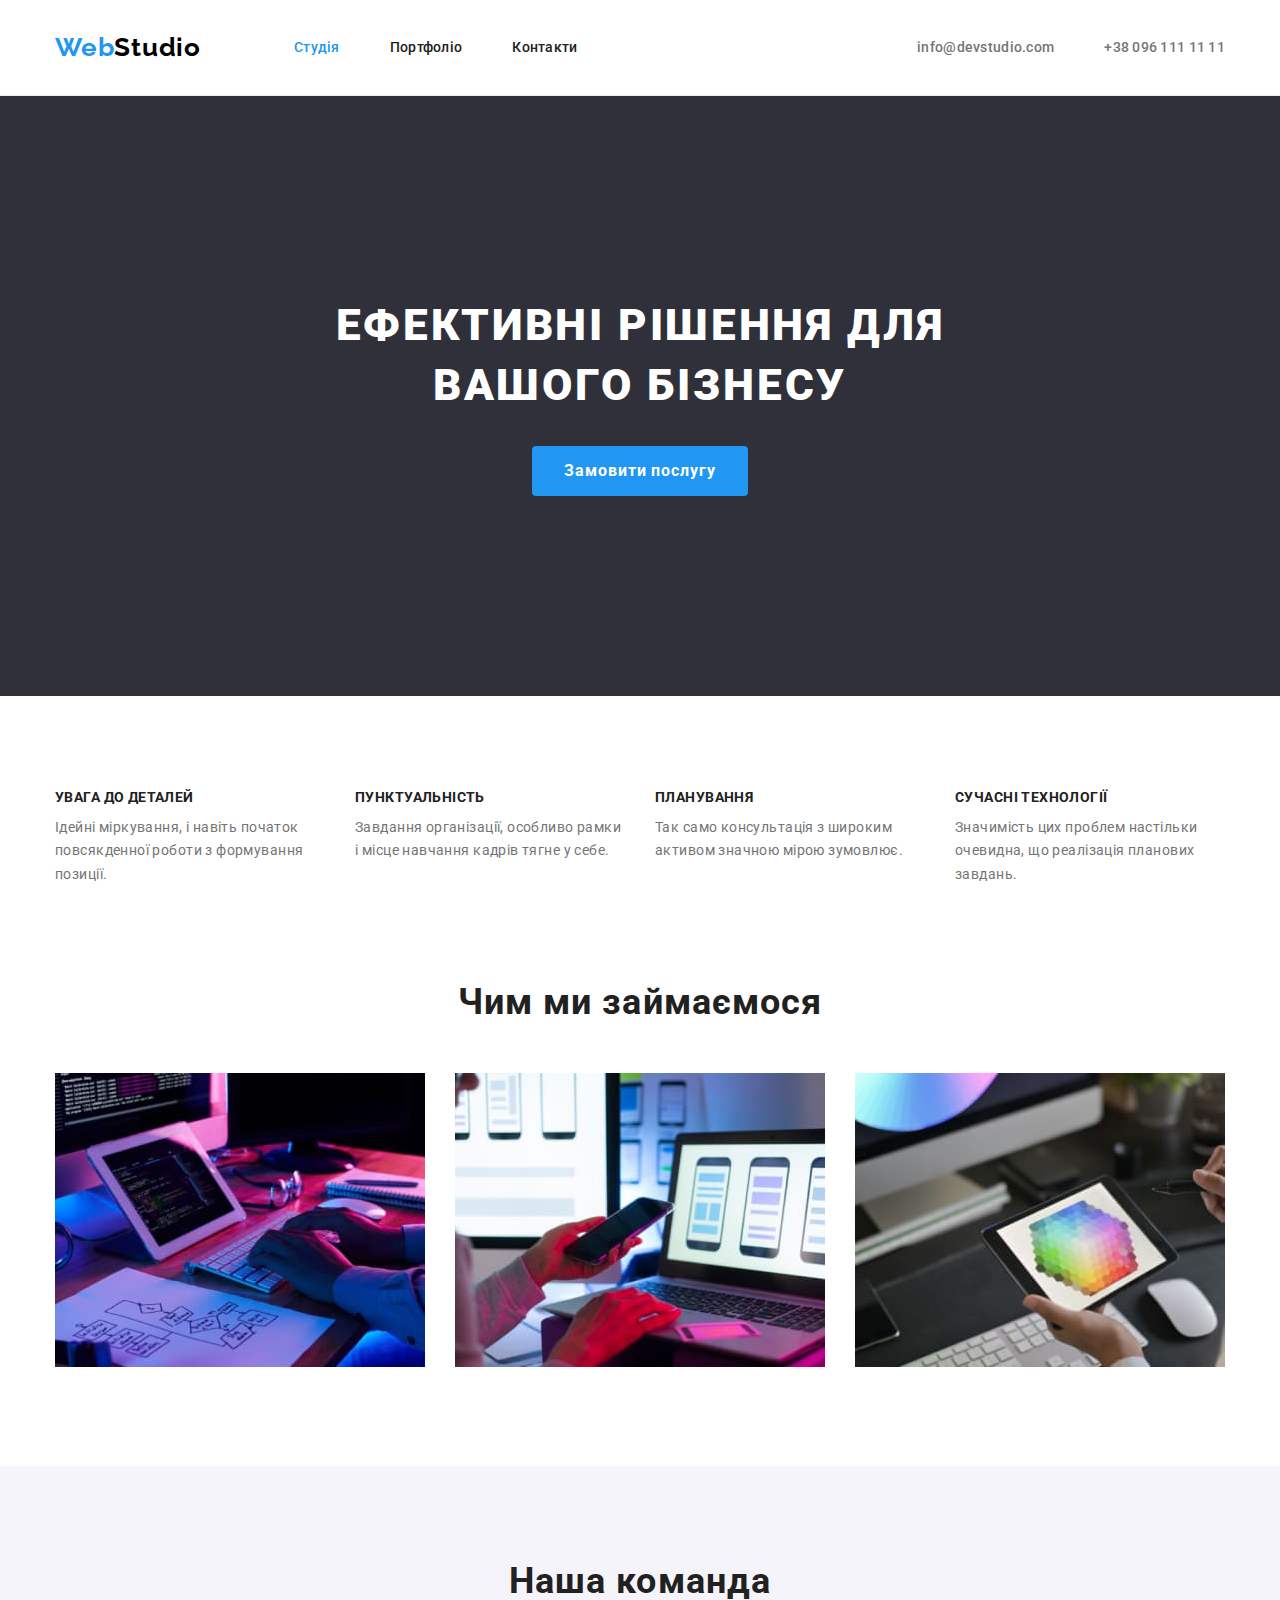
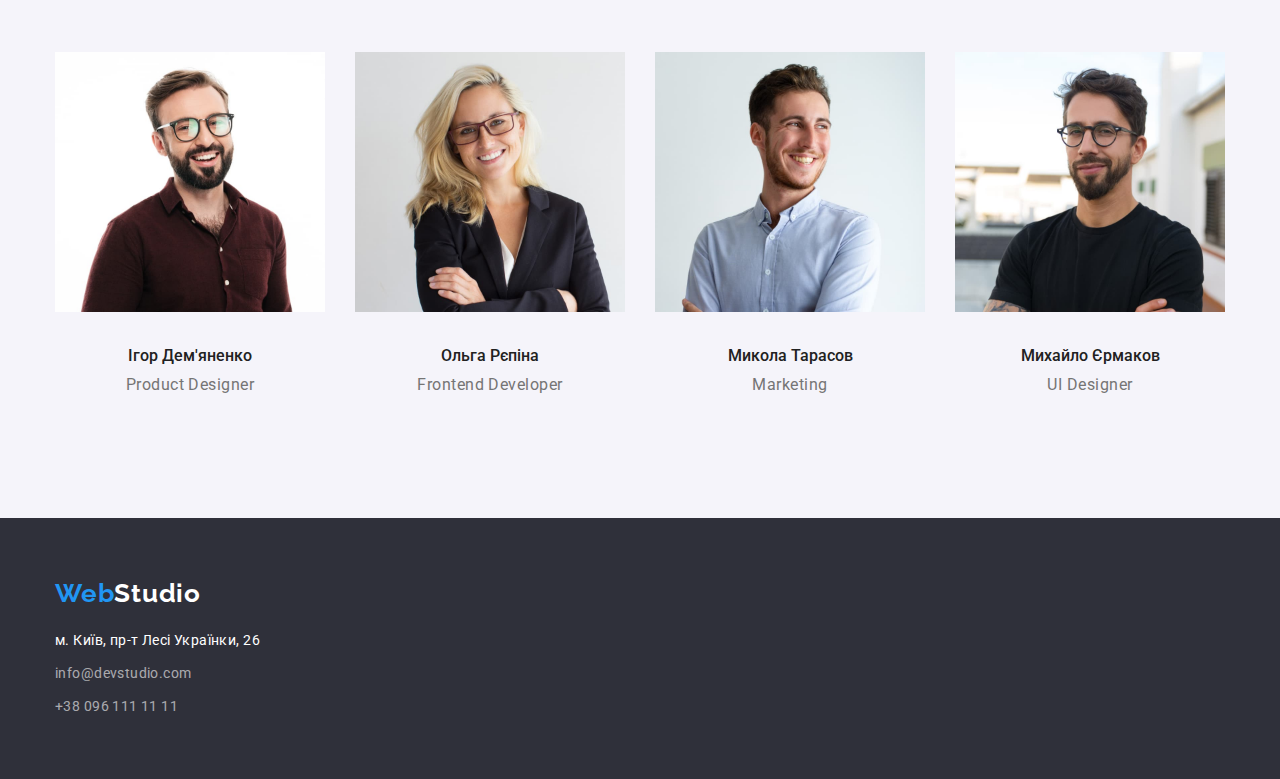
==== commit 4bbfe9fb: "Исправления в header&footer" ====
--- a/index.html
+++ b/index.html
@@ -20,21 +20,15 @@
                 <a href="./" class="logo link">
                 <p><span class="logo-span">Web</span>Studio</p>
                 </a>  
-                <ul class="list">
-                    <div class="container-nav">
-                        <li><a href="./" class="link current">Студія</a></li>
-                        <li><a href="./portfolio.html" class="link">Портфоліо</a></li>
-                        <li><a href="" class="link">Контакти</a></li>
-                    </div>
-                </ul>
-                
-            </nav>
-                
-            <ul class="list">
-                <div class="adress-container">
-                        <li><a href="mailto:info@devstudio.com" class="contact link">info@devstudio.com</a></li>
-                        <li><a href="tel:+380961111111" class="contact link">+38 096 111 11 11</a></li>
-                </div>
+                <ul class="list container-nav">
+                    <li><a href="./" class="link current">Студія</a></li>
+                    <li><a href="./portfolio.html" class="link">Портфоліо</a></li>
+                    <li><a href="" class="link">Контакти</a></li>
+                </ul>            
+            </nav>                
+            <ul class="list adress-container">
+                    <li><a href="mailto:info@devstudio.com" class="contact link">info@devstudio.com</a></li>
+                    <li><a href="tel:+380961111111" class="contact link">+38 096 111 11 11</a></li>
             </ul>              
         </div>
     </div>
@@ -51,92 +45,80 @@
         <section class="section">
             <div class="container">
                 <h2 class="section-title display-none">Наші переваги</h2>
-                <ul class="list ">
-                    <div class="benefits-container">
-                        <li>
-                            <h3 class="list-title">Увага до деталей</h3>
-                            <p class="text">Ідейні міркування, і навіть початок повсякденної роботи з формування позиції.</p>
-                        </li>
-                        <li>
-                            <h3 class="list-title">Пунктуальність</h3>
-                            <p class="text">Завдання організації, особливо рамки і місце навчання кадрів тягне у себе.</p>
-                        </li>
-                        <li>
-                            <h3 class="list-title">Планування</h3>
-                            <p class="text">Так само консультація з широким активом значною мірою зумовлює.</p>
-                        </li>
-                        <li>
-                            <h3 class="list-title">Сучасні технології</h3>
-                            <p class="text">Значимість цих проблем настільки очевидна, що реалізація планових завдань.</p>
-                        </li>
-                    </div>
-                    
+                <ul class="list benefits-container">
+                    <li>
+                        <h3 class="list-title">Увага до деталей</h3>
+                        <p class="text">Ідейні міркування, і навіть початок повсякденної роботи з формування позиції.</p>
+                    </li>
+                    <li>
+                        <h3 class="list-title">Пунктуальність</h3>
+                        <p class="text">Завдання організації, особливо рамки і місце навчання кадрів тягне у себе.</p>
+                    </li>
+                    <li>
+                        <h3 class="list-title">Планування</h3>
+                        <p class="text">Так само консультація з широким активом значною мірою зумовлює.</p>
+                    </li>
+                    <li>
+                        <h3 class="list-title">Сучасні технології</h3>
+                        <p class="text">Значимість цих проблем настільки очевидна, що реалізація планових завдань.</p>
+                    </li>                        
                 </ul>
             </div>
-            
-
         </section>
         <!-- Чии ми займаємося -->
         <section class="section middle">
             <div class="container">
                 <h2 class="section-title">Чим ми займаємося</h2>                
-                <ul class="list">
-                    <div class="whatwedo-container">
-                        <li>
-                            <a> <img src="./images/keyboard.jpg" alt="Розробка алгоритмів" width="370">
-                            </a>
-                        </li>
-                        <li>
-                            <a> <img src="./images/mobile.jpg" alt="Розробка мобільних додатків" width="370">
-                            </a>
-                        </li>
-                        <li>
-                            <a> <img src="./images/tablet.jpg" alt="Дизайн додатків" width="370">
-                            </a>
-                        </li>
-                    </div>                 
-                
+                <ul class="list whatwedo-container">
+                    <li>
+                        <a> <img src="./images/keyboard.jpg" alt="Розробка алгоритмів" width="370">
+                        </a>
+                    </li>
+                    <li>
+                        <a> <img src="./images/mobile.jpg" alt="Розробка мобільних додатків" width="370">
+                        </a>
+                    </li>
+                    <li>
+                        <a> <img src="./images/tablet.jpg" alt="Дизайн додатків" width="370">
+                        </a>
+                    </li>                                      
                 </ul>
-            </div>             
-            
+            </div>                       
         </section>
         <!-- Наша команда -->
         <section class="section teams">
             <div class="container">
                 <h2 class="section-title">Наша команда</h2>
-                <ul class="list">
-                    <div class="teams-container">
-                        <li>
-                            <img src="./images/igor.jpg" alt="Ігор Дем'яненко" width="270">
-                            <div class="teams-title">
-                                <h3 class="list-title-card">Ігор Дем'яненко</h3>
-                                <p class="text-card">Product Designer</p>
-                            </div>
-                        </li>
-                        <li>
-                            <img src="./images/olga.jpg" alt="Ольга Рєпіна" width="270">
-                            <div class="teams-title">
-                                <h3 class="list-title-card">Ольга Рєпіна</h3>
-                                <p class="text-card">Frontend Developer</p>
-                            </div>
-                        </li>
-                        <li>
-                            <img src="./images/mykola.jpg" alt="Микола Тарасов" width="270">
-                            <div class="teams-title">
-                                <h3 class="list-title-card">Микола Тарасов</h3>
-                                <p class="text-card">Marketing</p>
-                            </div>
-                        </li>
-                        <li>
-                            <img src="./images/myhaylo.jpg" alt="Михайло Єрмаков" width="270">
-                            <div class="teams-title">
-                                <h3 class="list-title-card">Михайло Єрмаков</h3>
-                                <p class="text-card">UI Designer</p>
-                            </div>
-                        </li>
-                    </div>                    
-                </ul>
-                
+                <ul class="list teams-container">
+                    <li>
+                        <img src="./images/igor.jpg" alt="Ігор Дем'яненко" width="270">
+                        <div class="teams-title">
+                            <h3 class="list-title-card">Ігор Дем'яненко</h3>
+                            <p class="text-card">Product Designer</p>
+                        </div>
+                    </li>
+                    <li>
+                        <img src="./images/olga.jpg" alt="Ольга Рєпіна" width="270">
+                        <div class="teams-title">
+                            <h3 class="list-title-card">Ольга Рєпіна</h3>
+                            <p class="text-card">Frontend Developer</p>
+                        </div>
+                    </li>
+                    <li>
+                        <img src="./images/mykola.jpg" alt="Микола Тарасов" width="270">
+                        <div class="teams-title">
+                            <h3 class="list-title-card">Микола Тарасов</h3>
+                            <p class="text-card">Marketing</p>
+                        </div>
+                    </li>
+                    <li>
+                        <img src="./images/myhaylo.jpg" alt="Михайло Єрмаков" width="270">
+                        <div class="teams-title">
+                            <h3 class="list-title-card">Михайло Єрмаков</h3>
+                            <p class="text-card">UI Designer</p>
+                        </div>
+                    </li>                                           
+                </ul>                
             </div>
             
 
@@ -161,7 +143,6 @@
                 </ul>
             </address>
         </div>        
-
     </footer>
 </body>
 </html>--- a/css/styles.css
+++ b/css/styles.css
@@ -52,11 +52,13 @@
 .header{
     /* padding: 94px 0; */
     background-color: var(--bg-color-white);
+    border-bottom: 1px solid #ECECEC;
 }
 .header-container {
     display: flex;
     align-items: center;
     justify-content: space-between;
+    padding: 32px 0;
    
 }
     /* Logo  header */
@@ -83,7 +85,6 @@
     display: flex;
     justify-content: space-between;
     gap: 50px;
-    padding: 32px 0;
 }  
 
 .site-nav {
@@ -240,7 +241,7 @@
     background-color: var(--bd-color-brand);
 }
 .footer {
-    padding: 60px;
+    padding: 60px 0;
 }
 .logo-footer {
     display: inline-block;
@@ -255,7 +256,7 @@
 .logo-footer-span {
     color: var(--color-text-focus);
 }
-.footer-list {
+.footer-list:nth-child(-n+2) {
 margin-bottom: 9px;
 }
 .address {
@@ -289,7 +290,7 @@
 /* Portfolio section */
 .filter-container {
     display: flex;
-    gap: 30px;
+    gap: 8px;
     justify-content: center;
     margin-bottom: 50px;
 }
@@ -307,6 +308,7 @@
     text-align: center;   
     letter-spacing: 0.03em;
     border-radius: 4px;
+    border: 0;
     padding: 6px 22px;
 }
 .button:hover,
